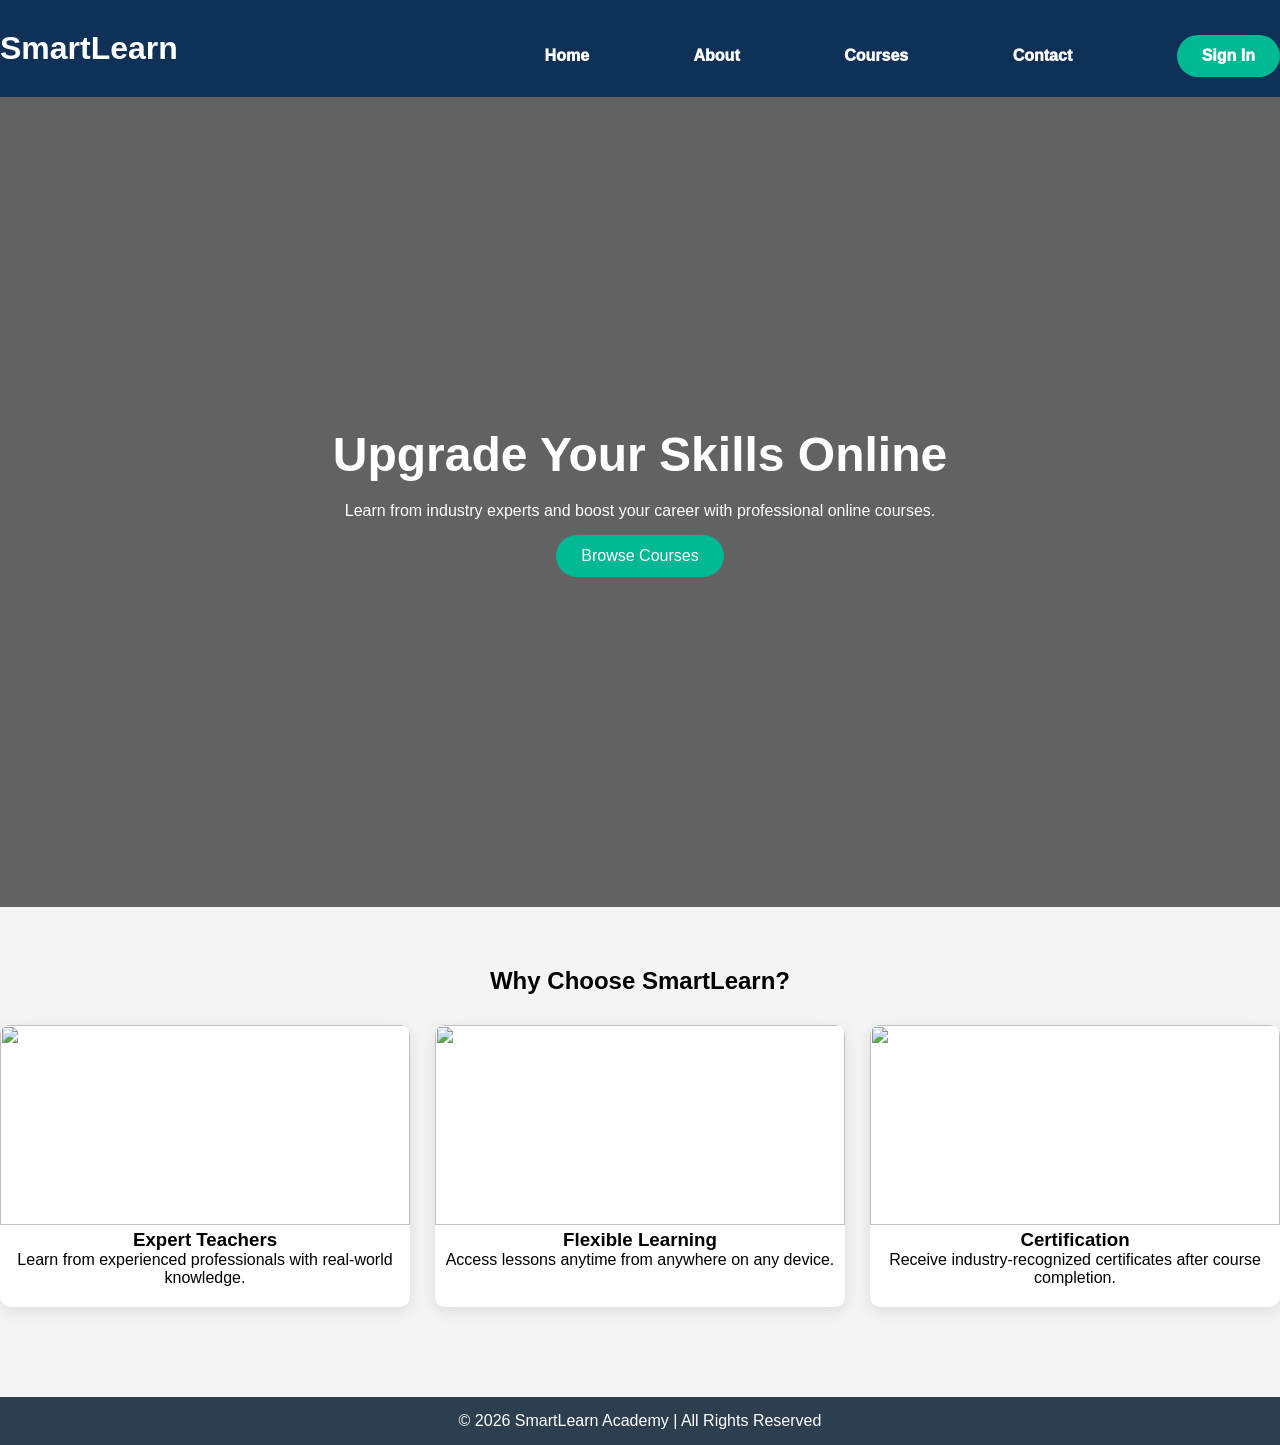
==== index.html @ 1bf4defb "Add files via upload" ====
<!DOCTYPE html>
<html lang="en">
<head>
<meta charset="UTF-8">
<title>SmartLearn Academy</title>
<link rel="stylesheet" href="style.css">
</head>
<body>

<header>
    <div class="container nav-container">
        <h1 class="logo">SmartLearn</h1>
        <nav>
            <a href="home.html">Home</a>
			<a href="about.html">About</a>
            <a href="courses.html">Courses</a>
            <a href="contact.html">Contact</a>
			
			<a href="login.html">
				<button-type="button" class="btn">Sign In</button>
			</a>
			
        </nav>
    </div>
</header>

<section class="hero">
    <div class="hero-content">
        <h2>Upgrade Your Skills Online</h2>
        <p>Learn from industry experts and boost your career with professional online courses.</p>
        <a href="courses.html" class="btn">Browse Courses</a>
    </div>
</section>

<section class="about container">
    <h2>Why Choose SmartLearn?</h2>
    <div class="grid-3">
        <div class="card">
            <img src="C:\Users\IPK COMPUTER\Downloads\pexels-thirdman-8926453.jpg" alt="">
            <h3>Expert Teachers</h3>
            <p>Learn from experienced professionals with real-world knowledge.</p>
        </div>
        <div class="card">
            <img src="C:\Users\IPK COMPUTER\Downloads\pexels-karola-g-5902913.jpg">
            <h3>Flexible Learning</h3>
            <p>Access lessons anytime from anywhere on any device.</p>
        </div>
        <div class="card">
            <img src="C:\Users\IPK COMPUTER\Downloads\pexels-pavel-danilyuk-7944064.jpg" alt="">
            <h3>Certification</h3>
            <p>Receive industry-recognized certificates after course completion.</p>
        </div>
    </div>
</section>

<footer>
    <p>© 2026 SmartLearn Academy | All Rights Reserved</p>
</footer>

</body>
</html>
---- style.css ----
/* ===================================================== */
/*                 GLOBAL STYLES (ALL PAGES)             */
/* ===================================================== */

* {
    margin: 0;
    padding: 0;
    box-sizing: border-box;
}

body {
    font-family: Arial, sans-serif;
    background-color: #f4f4f4;
    margin: 0;
}


/* ===================================================== */
/*                 HEADER + NAVIGATION                   */
/*   (home.html, about.html, courses.html, contact)     */
/* ===================================================== */

header {
    background: #0f3057;
    padding: 20px 0;
    color: white;
}

.nav-container {
    display: flex;
    justify-content: space-between;
    align-items: center;
}

nav a {
    color: white;
    margin-left: 100px;
    text-decoration: none;
    font-weight: 1000;
}

nav a:hover {
    color: #00b894;
}

/* Active Navigation */
nav ul li a.active {
    color: #1cc88a;
    font-weight: bold;
}


/* ===================================================== */
/*                     HOME.HTML                         */
/* ===================================================== */

.hero {
    height: 90vh;
    background: linear-gradient(rgba(0,0,0,0.6), rgba(0,0,0,0.6)),
    url('https://images.unsplash.com/photo-1522202176988-66273c2fd55f');
    background-size: cover;
    background-position: center;
    display: flex;
    justify-content: center;
    align-items: center;
    text-align: center;
    color: white;
}

.hero h2 {
    font-size: 48px;
    margin-bottom: 20px;
}

.btn {
    background: #00b894;
    color: white;
    padding: 12px 25px;
    border-radius: 30px;
    text-decoration: none;
    display: inline-block;
    margin-top: 15px;
}

.btn:hover {
    background: #019875;
}

.about {
    padding: 60px 0;
    text-align: center;
}

.grid-3 {
    display: grid;
    grid-template-columns: repeat(auto-fit, minmax(280px, 1fr));
    gap: 25px;
    margin-top: 30px;
}

.card {
    background: white;
    border-radius: 10px;
    overflow: hidden;
    box-shadow: 0 4px 15px rgba(0,0,0,0.1);
    transition: 0.3s;
    text-align: center;
    padding-bottom: 20px;
}

.card img {
    width: 100%;
    height: 200px;
    object-fit: cover;
}

.card:hover {
    transform: translateY(-10px);
}


/* ===================================================== */
/*                    CONTACT.HTML                       */
/* ===================================================== */

.page-title {
    background: #dfe6e9;
    padding: 40px 0;
    text-align: center;
}

.contact-form {
    display: flex;
    flex-direction: column;
    max-width: 500px;
    margin: auto;
}

.contact-form input,
.contact-form textarea {
    margin: 10px 0;
    padding: 12px;
    border-radius: 5px;
    border: 1px solid #ccc;
}


/* ===================================================== */
/*                LOGIN.HTML (Old Login Section)         */
/* ===================================================== */

.login-section {
    display: flex;
    justify-content: center;
    align-items: center;
    min-height: 80vh;
}

.login-container {
    background: white;
    padding: 30px;
    border-radius: 10px;
    box-shadow: 0 0 15px rgba(0,0,0,0.2);
    width: 300px;
    text-align: center;
}

.login-container h2 {
    margin-bottom: 10px;
}

.social-login button {
    width: 80%;
    margin: 5px 0;
    padding: 8px;
    border: none;
    border-radius: 5px;
    cursor: pointer;
}

.google { background-color: #db4437; color: white; }
.facebook { background-color: #4267B2; color: white; }
.github { background-color: #333; color: white; }

.divider {
    margin: 15px 0;
    font-weight: bold;
}

form input {
    width: 90%;
    padding: 8px;
    margin: 5px 0;
}

.signin-btn {
    width: 95%;
    padding: 10px;
    margin-top: 10px;
    background-color: #2563eb;
    color: white;
    border: none;
    border-radius: 5px;
    cursor: pointer;
}

.signin-btn:hover {
    opacity: 0.9;
}


/* ===================================================== */
/*         LOGIN + REGISTER (AUTHENTICATION DESIGN)     */
/* ===================================================== */

.auth-body {
    height: 100vh;
    background: linear-gradient(rgba(0,0,0,0.7), rgba(0,0,0,0.7)),
    url('https://images.unsplash.com/photo-1516321318423-f06f85e504b3');
    background-size: cover;
    background-position: center;
    display: flex;
    justify-content: center;
    align-items: center;
}

.auth-container {
    width: 100%;
    display: flex;
    justify-content: center;
}

.auth-box {
    background: rgba(255,255,255,0.1);
    backdrop-filter: blur(10px);
    padding: 40px;
    border-radius: 15px;
    width: 350px;
    text-align: center;
    color: white;
    box-shadow: 0 8px 30px rgba(0,0,0,0.4);
}

.auth-box h2 {
    margin-bottom: 20px;
}

.auth-box form {
    display: flex;
    flex-direction: column;
}

.auth-box input {
    padding: 12px;
    margin: 10px 0;
    border: none;
    border-radius: 5px;
}

.auth-box .btn {
    margin-top: 15px;
    border: none;
    cursor: pointer;
}

.auth-box a {
    color: #00b894;
    text-decoration: none;
}

.auth-box a:hover {
    text-decoration: underline;
}


/* ===================================================== */
/*                     ABOUT.HTML                        */
/* ===================================================== */

.about-hero {
    background: linear-gradient(to right, #4e73df, #1cc88a);
    color: white;
    text-align: center;
    padding: 80px 20px;
}

.about-hero h1 {
    font-size: 40px;
    margin-bottom: 10px;
}

.about-hero p {
    font-size: 18px;
}

.about-content {
    padding: 50px 10%;
    background-color: #f8f9fc;
}

.about-box {
    background: white;
    padding: 25px;
    margin-bottom: 25px;
    border-radius: 10px;
    box-shadow: 0 4px 10px rgba(0,0,0,0.1);
    transition: 0.3s;
}

.about-box:hover {
    transform: translateY(-5px);
}

.about-box h2 {
    color: #4e73df;
    margin-bottom: 15px;
}

.about-box ul {
    padding-left: 20px;
}

.about-box ul li {
    margin-bottom: 8px;
}


/* ===================================================== */
/*                    COURSES.HTML                       */
/* ===================================================== */

.course-detail {
    padding: 80px 15%;
    background: #f8fafc;
}

.course-detail h1 {
    font-size: 36px;
    margin-bottom: 25px;
    color: #111827;
}

.course-detail p {
    margin-bottom: 20px;
    line-height: 1.8;
    color: #4b5563;
}

.back-btn {
    display: inline-block;
    margin-top: 20px;
    text-decoration: none;
    color: white;
    background: #111827;
    padding: 10px 18px;
    border-radius: 6px;
    transition: 0.3s;
}

.back-btn:hover {
    background: #2563eb;
}


/* ===================================================== */
/*                        FOOTER                         */
/* ===================================================== */

footer {
    background-color: #2c3e50;
    color: white;
    text-align: center;
    padding: 15px;
    margin-top: 30px;
}


/* ===================================================== */
/*                      RESPONSIVE                       */
/* ===================================================== */

@media(max-width: 768px) {
    .nav-container {
        flex-direction: column;
    }

    nav {
        margin-top: 10px;
    }

    .hero h2 {
        font-size: 32px;
    }
}
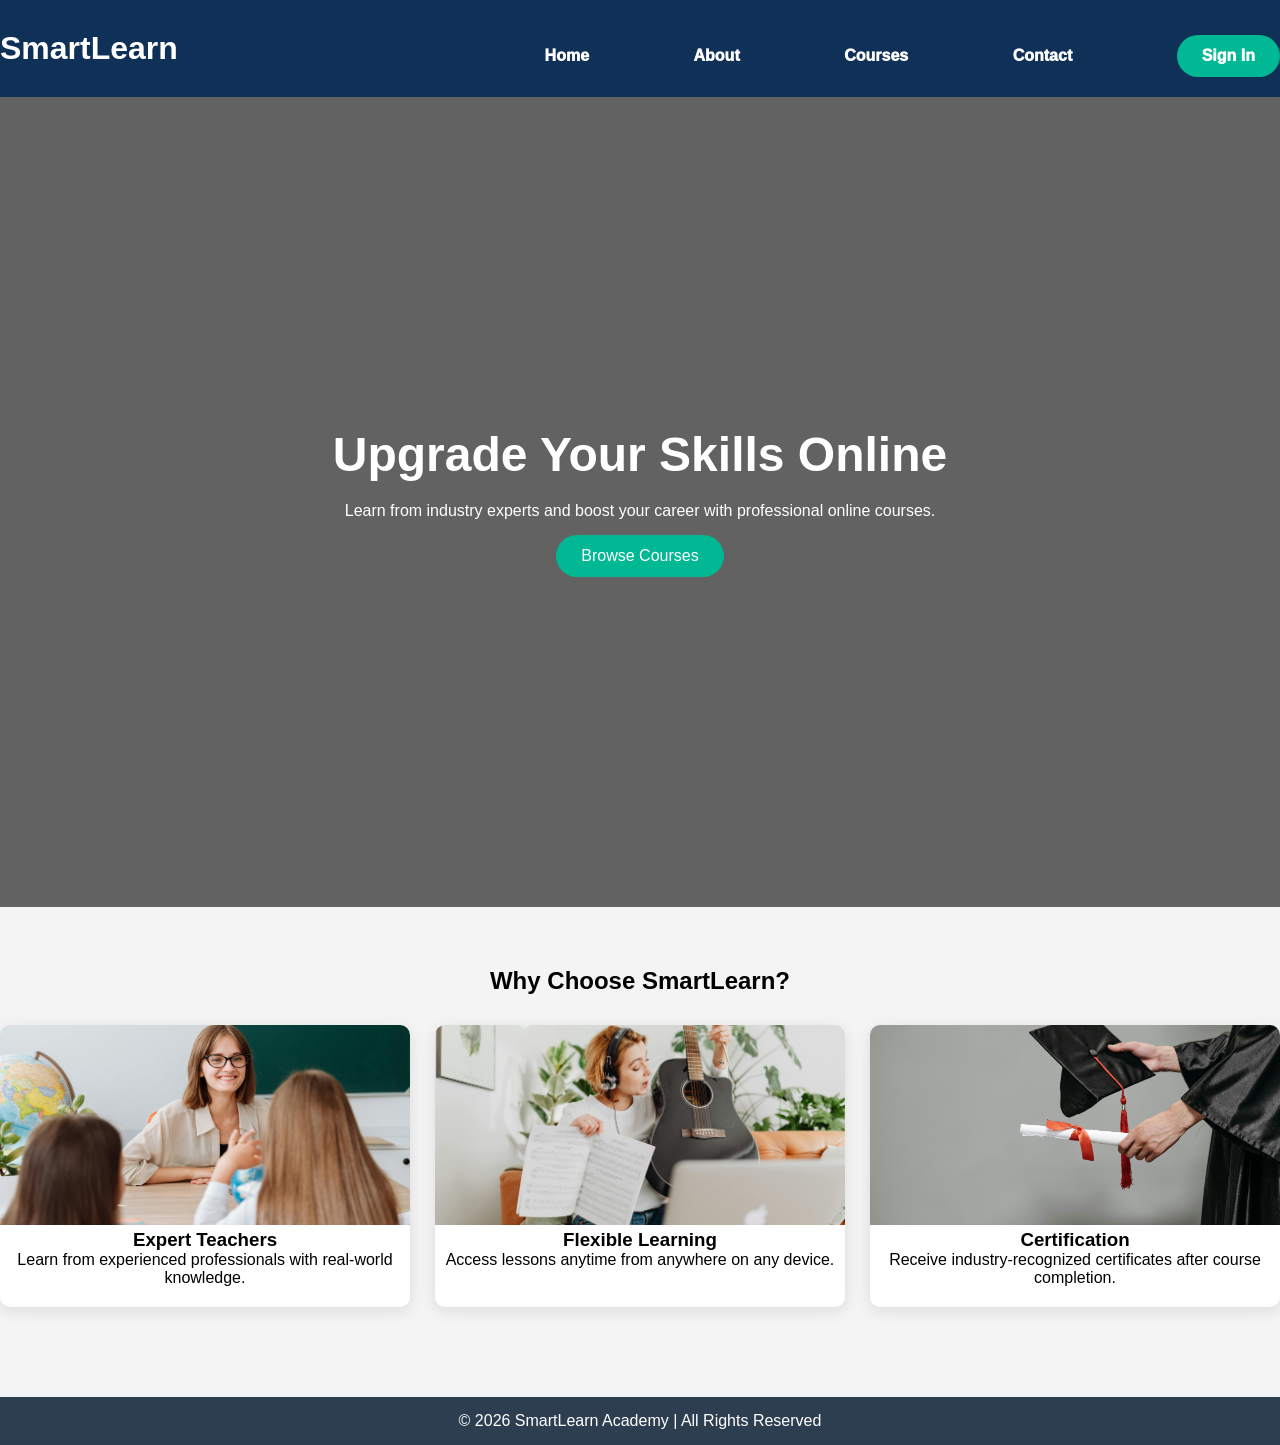
==== commit 72782c0a: "Update index.html" ====
--- a/index.html
+++ b/index.html
@@ -36,17 +36,17 @@
     <h2>Why Choose SmartLearn?</h2>
     <div class="grid-3">
         <div class="card">
-            <img src="C:\Users\IPK COMPUTER\Downloads\pexels-thirdman-8926453.jpg" alt="">
+            <img src="pexels-thirdman-8926453.jpg" alt="">
             <h3>Expert Teachers</h3>
             <p>Learn from experienced professionals with real-world knowledge.</p>
         </div>
         <div class="card">
-            <img src="C:\Users\IPK COMPUTER\Downloads\pexels-karola-g-5902913.jpg">
+            <img src="pexels-karola-g-5902913.jpg">
             <h3>Flexible Learning</h3>
             <p>Access lessons anytime from anywhere on any device.</p>
         </div>
         <div class="card">
-            <img src="C:\Users\IPK COMPUTER\Downloads\pexels-pavel-danilyuk-7944064.jpg" alt="">
+            <img src="pexels-pavel-danilyuk-7944064.jpg" alt="">
             <h3>Certification</h3>
             <p>Receive industry-recognized certificates after course completion.</p>
         </div>
